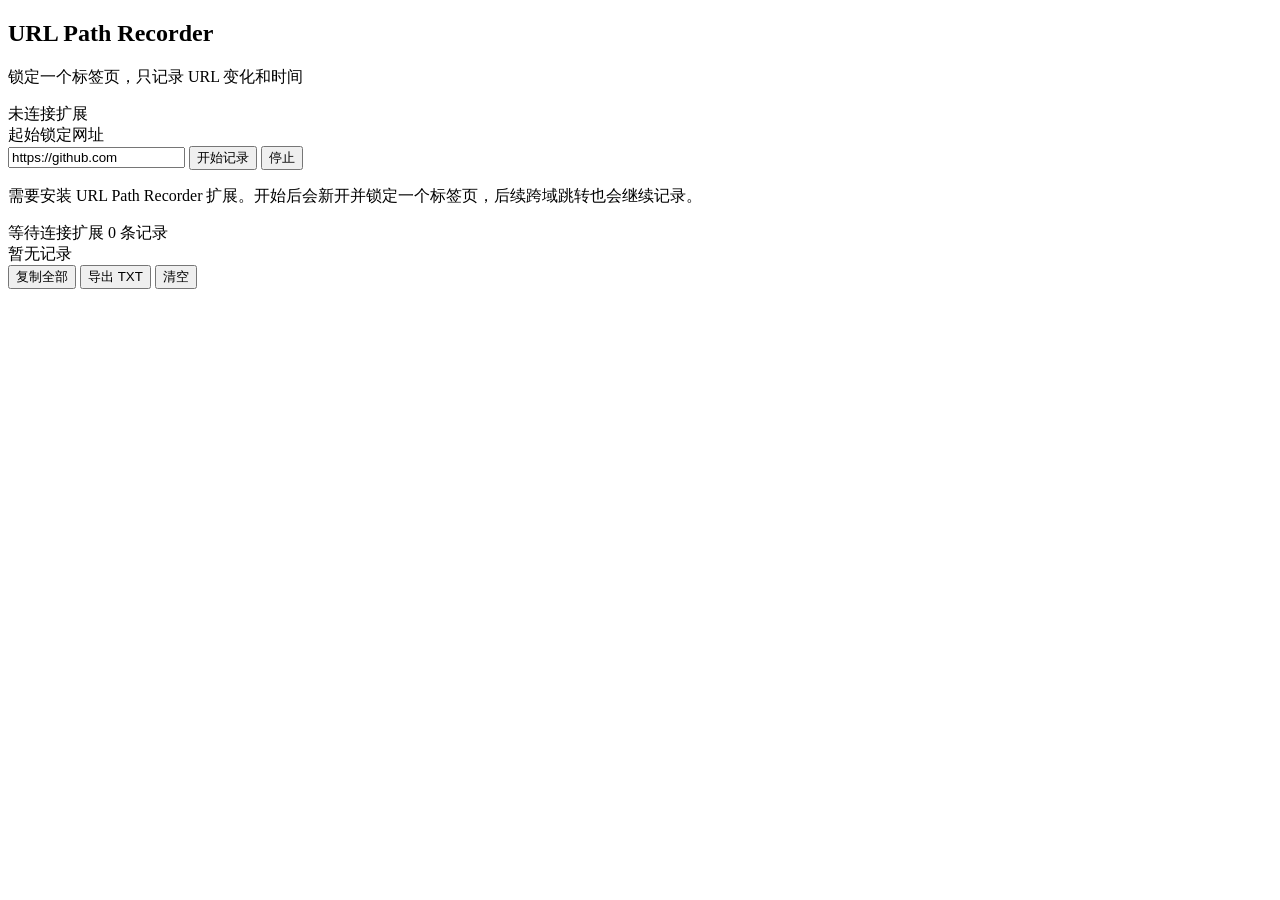
==== index.html @ 96053f65 "Add Pages web UI: index.html" ====
<!doctype html>
<html lang="zh-CN">
<head>
  <meta charset="utf-8">
  <meta name="viewport" content="width=device-width,initial-scale=1">
  <title>URL Path Recorder</title>
  <link rel="stylesheet" href="./style.css">
</head>
<body>
  <div class="wrap">
    <section class="card">
      <header>
        <div>
          <h1>URL Path Recorder</h1>
          <p>锁定一个标签页，只记录 URL 变化和时间</p>
        </div>
        <span id="connection" class="badge offline">未连接扩展</span>
      </header>

      <div class="controls">
        <label for="startUrl">起始锁定网址</label>
        <div class="row">
          <input id="startUrl" value="https://github.com" placeholder="https://github.com">
          <button id="start">开始记录</button>
          <button id="stop" class="secondary">停止</button>
        </div>
        <p class="hint">需要安装 URL Path Recorder 扩展。开始后会新开并锁定一个标签页，后续跨域跳转也会继续记录。</p>
      </div>

      <div class="statusbar">
        <span><i id="dot" class="dot"></i><span id="state">等待连接扩展</span></span>
        <span id="count">0 条记录</span>
      </div>

      <main id="list">
        <div class="empty">暂无记录</div>
      </main>

      <footer>
        <button id="copy" class="secondary">复制全部</button>
        <button id="export" class="secondary">导出 TXT</button>
        <button id="clear" class="danger">清空</button>
      </footer>
    </section>
  </div>

  <script src="./app.js"></script>
</body>
</html>
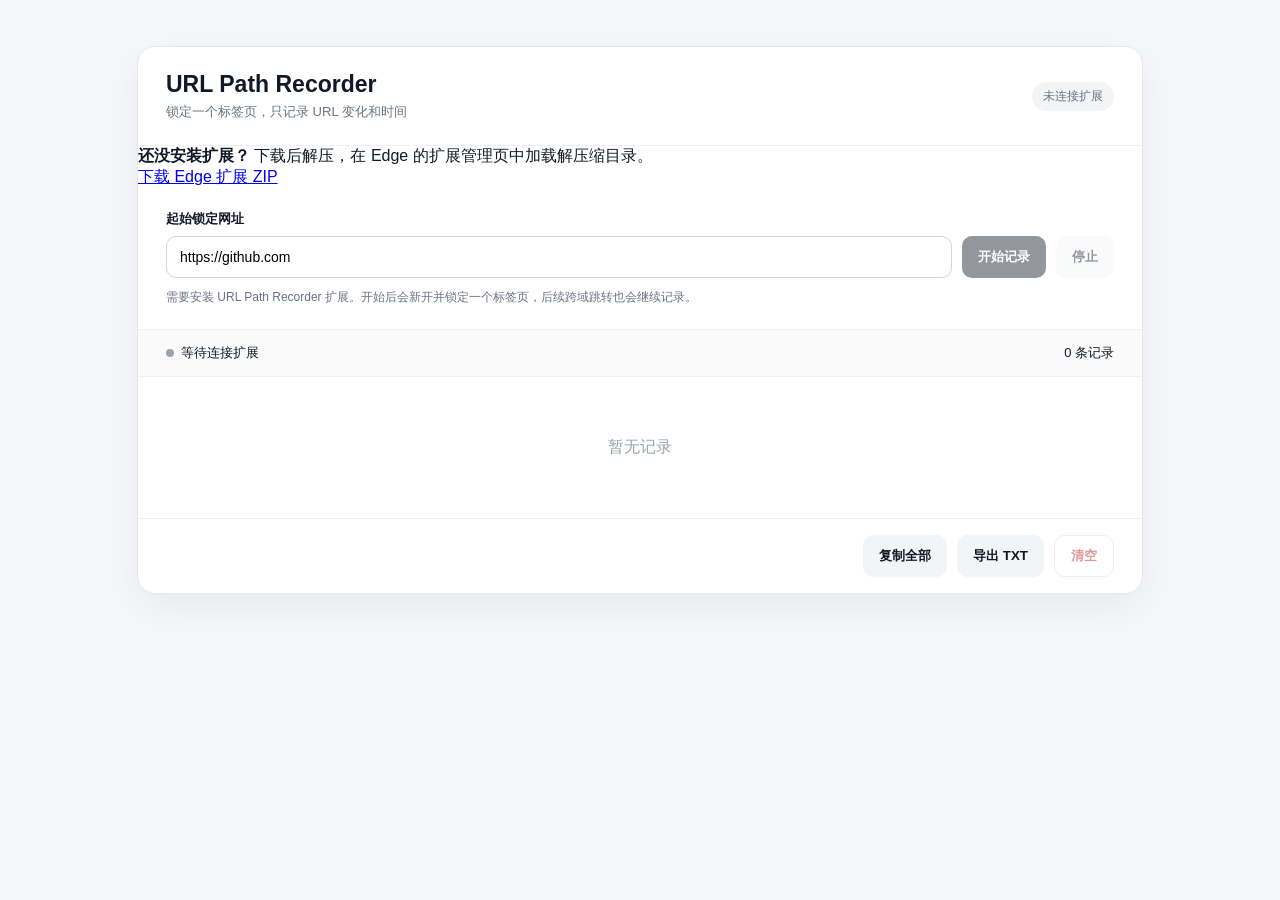
==== commit 8a13f3fc: "Add extension download button to Pages" ====
--- a/index.html
+++ b/index.html
@@ -16,6 +16,14 @@
         </div>
         <span id="connection" class="badge offline">未连接扩展</span>
       </header>
+
+      <div class="installbar">
+        <div>
+          <strong>还没安装扩展？</strong>
+          <span>下载后解压，在 Edge 的扩展管理页中加载解压缩目录。</span>
+        </div>
+        <a class="download" href="https://github.com/amsasw/url-set/archive/refs/heads/main.zip">下载 Edge 扩展 ZIP</a>
+      </div>
 
       <div class="controls">
         <label for="startUrl">起始锁定网址</label>
--- a/style.css
+++ b/style.css
@@ -0,0 +1,31 @@
+:root{font-family:Inter,-apple-system,BlinkMacSystemFont,"Segoe UI","Microsoft YaHei",sans-serif;color:#111827;background:#f5f7fb}
+*{box-sizing:border-box}
+body{margin:0}
+.wrap{max-width:1050px;margin:46px auto;padding:0 22px}
+.card{background:#fff;border:1px solid #e5e7eb;border-radius:18px;box-shadow:0 14px 42px rgba(0,0,0,.06);overflow:hidden}
+header{padding:24px 28px;border-bottom:1px solid #edf0f4;display:flex;justify-content:space-between;align-items:center;gap:18px}
+h1{margin:0 0 5px;font-size:23px}
+header p{margin:0;color:#6b7280;font-size:13px}
+.badge{padding:6px 11px;border-radius:999px;font-size:12px}
+.badge.offline{background:#f3f4f6;color:#6b7280}
+.badge.online{background:#dcfce7;color:#166534}
+.controls{padding:22px 28px;border-bottom:1px solid #edf0f4}
+label{font-size:13px;font-weight:650;display:block;margin-bottom:8px}
+.row{display:flex;gap:10px}
+input{flex:1;padding:12px 13px;border:1px solid #d1d5db;border-radius:10px;font-size:14px;outline:none}
+input:focus{border-color:#111827}
+button{border:0;border-radius:10px;padding:11px 16px;font-weight:650;cursor:pointer;background:#111827;color:#fff}
+button:disabled{opacity:.45;cursor:not-allowed}
+button.secondary{background:#f3f4f6;color:#111827}
+button.danger{background:#fff;color:#b91c1c;border:1px solid #fecaca}
+.hint{font-size:12px;color:#6b7280;margin:10px 0 0;line-height:1.6}
+.statusbar{padding:14px 28px;background:#fafafa;border-bottom:1px solid #edf0f4;display:flex;justify-content:space-between;font-size:13px}
+.dot{display:inline-block;width:8px;height:8px;border-radius:50%;background:#9ca3af;margin-right:7px}
+.dot.on{background:#16a34a;box-shadow:0 0 0 4px rgba(22,163,74,.1)}
+main{padding:5px 28px;max-height:58vh;overflow:auto}
+.item{display:grid;grid-template-columns:190px 1fr;gap:18px;padding:14px 0;border-bottom:1px solid #f0f1f4}
+.time{font:12px Consolas,monospace;color:#6b7280}
+.url{font:13px Consolas,monospace;word-break:break-all;user-select:text}
+.empty{text-align:center;color:#9ca3af;padding:55px 0}
+footer{padding:16px 28px;border-top:1px solid #edf0f4;display:flex;gap:10px;justify-content:flex-end}
+@media(max-width:720px){.row{flex-direction:column}.item{grid-template-columns:1fr;gap:5px}.statusbar{gap:10px;flex-direction:column}}
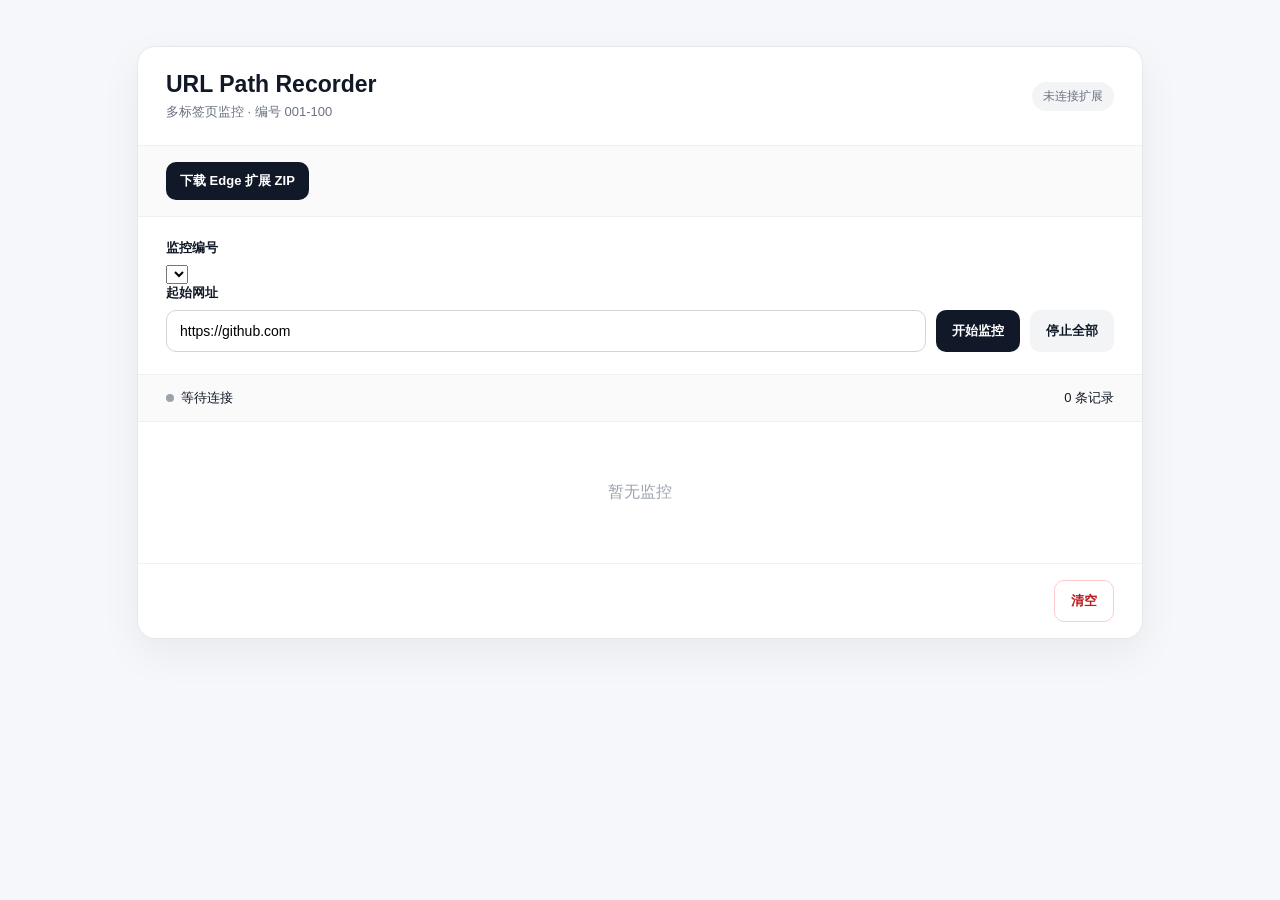
==== commit e5850c15: "Update Pages UI for multi monitor v0.6" ====
--- a/index.html
+++ b/index.html
@@ -1,57 +1,23 @@
 <!doctype html>
 <html lang="zh-CN">
 <head>
-  <meta charset="utf-8">
-  <meta name="viewport" content="width=device-width,initial-scale=1">
-  <title>URL Path Recorder</title>
-  <link rel="stylesheet" href="./style.css">
+<meta charset="utf-8"><meta name="viewport" content="width=device-width,initial-scale=1">
+<title>URL Path Recorder</title>
+<link rel="stylesheet" href="./style.css">
 </head>
 <body>
-  <div class="wrap">
-    <section class="card">
-      <header>
-        <div>
-          <h1>URL Path Recorder</h1>
-          <p>锁定一个标签页，只记录 URL 变化和时间</p>
-        </div>
-        <span id="connection" class="badge offline">未连接扩展</span>
-      </header>
-
-      <div class="installbar">
-        <div>
-          <strong>还没安装扩展？</strong>
-          <span>下载后解压，在 Edge 的扩展管理页中加载解压缩目录。</span>
-        </div>
-        <a class="download" href="https://github.com/amsasw/url-set/archive/refs/heads/main.zip">下载 Edge 扩展 ZIP</a>
-      </div>
-
-      <div class="controls">
-        <label for="startUrl">起始锁定网址</label>
-        <div class="row">
-          <input id="startUrl" value="https://github.com" placeholder="https://github.com">
-          <button id="start">开始记录</button>
-          <button id="stop" class="secondary">停止</button>
-        </div>
-        <p class="hint">需要安装 URL Path Recorder 扩展。开始后会新开并锁定一个标签页，后续跨域跳转也会继续记录。</p>
-      </div>
-
-      <div class="statusbar">
-        <span><i id="dot" class="dot"></i><span id="state">等待连接扩展</span></span>
-        <span id="count">0 条记录</span>
-      </div>
-
-      <main id="list">
-        <div class="empty">暂无记录</div>
-      </main>
-
-      <footer>
-        <button id="copy" class="secondary">复制全部</button>
-        <button id="export" class="secondary">导出 TXT</button>
-        <button id="clear" class="danger">清空</button>
-      </footer>
-    </section>
-  </div>
-
-  <script src="./app.js"></script>
-</body>
-</html>+<div class="wrap"><section class="card">
+<header><div><h1>URL Path Recorder</h1><p>多标签页监控 · 编号 001-100</p></div><span id="connection" class="badge offline">未连接扩展</span></header>
+<div class="installbar"><a class="download" href="https://github.com/amsasw/url-set/archive/refs/heads/main.zip">下载 Edge 扩展 ZIP</a></div>
+<div class="controls">
+<label>监控编号</label>
+<select id="monitorId"></select>
+<label>起始网址</label>
+<div class="row"><input id="startUrl" value="https://github.com"><button id="start">开始监控</button><button id="stop" class="secondary">停止全部</button></div>
+</div>
+<div class="statusbar"><span><i id="dot" class="dot"></i><span id="state">等待连接</span></span><span id="count">0 条记录</span></div>
+<main id="list"><div class="empty">暂无监控</div></main>
+<footer><button id="clear" class="danger">清空</button></footer>
+</section></div>
+<script src="./app.js"></script>
+</body></html>
--- a/style.css
+++ b/style.css
@@ -9,6 +9,12 @@
 .badge{padding:6px 11px;border-radius:999px;font-size:12px}
 .badge.offline{background:#f3f4f6;color:#6b7280}
 .badge.online{background:#dcfce7;color:#166534}
+.installbar{padding:16px 28px;border-bottom:1px solid #edf0f4;background:#fafafa;display:flex;justify-content:space-between;align-items:center;gap:18px}
+.installbar div{display:flex;flex-direction:column;gap:4px}
+.installbar strong{font-size:13px}
+.installbar span{font-size:12px;color:#6b7280}
+.download{display:inline-flex;align-items:center;justify-content:center;text-decoration:none;white-space:nowrap;border-radius:10px;padding:10px 14px;background:#111827;color:#fff;font-size:13px;font-weight:650}
+.download:hover{opacity:.9}
 .controls{padding:22px 28px;border-bottom:1px solid #edf0f4}
 label{font-size:13px;font-weight:650;display:block;margin-bottom:8px}
 .row{display:flex;gap:10px}
@@ -28,4 +34,4 @@
 .url{font:13px Consolas,monospace;word-break:break-all;user-select:text}
 .empty{text-align:center;color:#9ca3af;padding:55px 0}
 footer{padding:16px 28px;border-top:1px solid #edf0f4;display:flex;gap:10px;justify-content:flex-end}
-@media(max-width:720px){.row{flex-direction:column}.item{grid-template-columns:1fr;gap:5px}.statusbar{gap:10px;flex-direction:column}}+@media(max-width:720px){.installbar{align-items:stretch;flex-direction:column}.download{width:100%}.row{flex-direction:column}.item{grid-template-columns:1fr;gap:5px}.statusbar{gap:10px;flex-direction:column}}
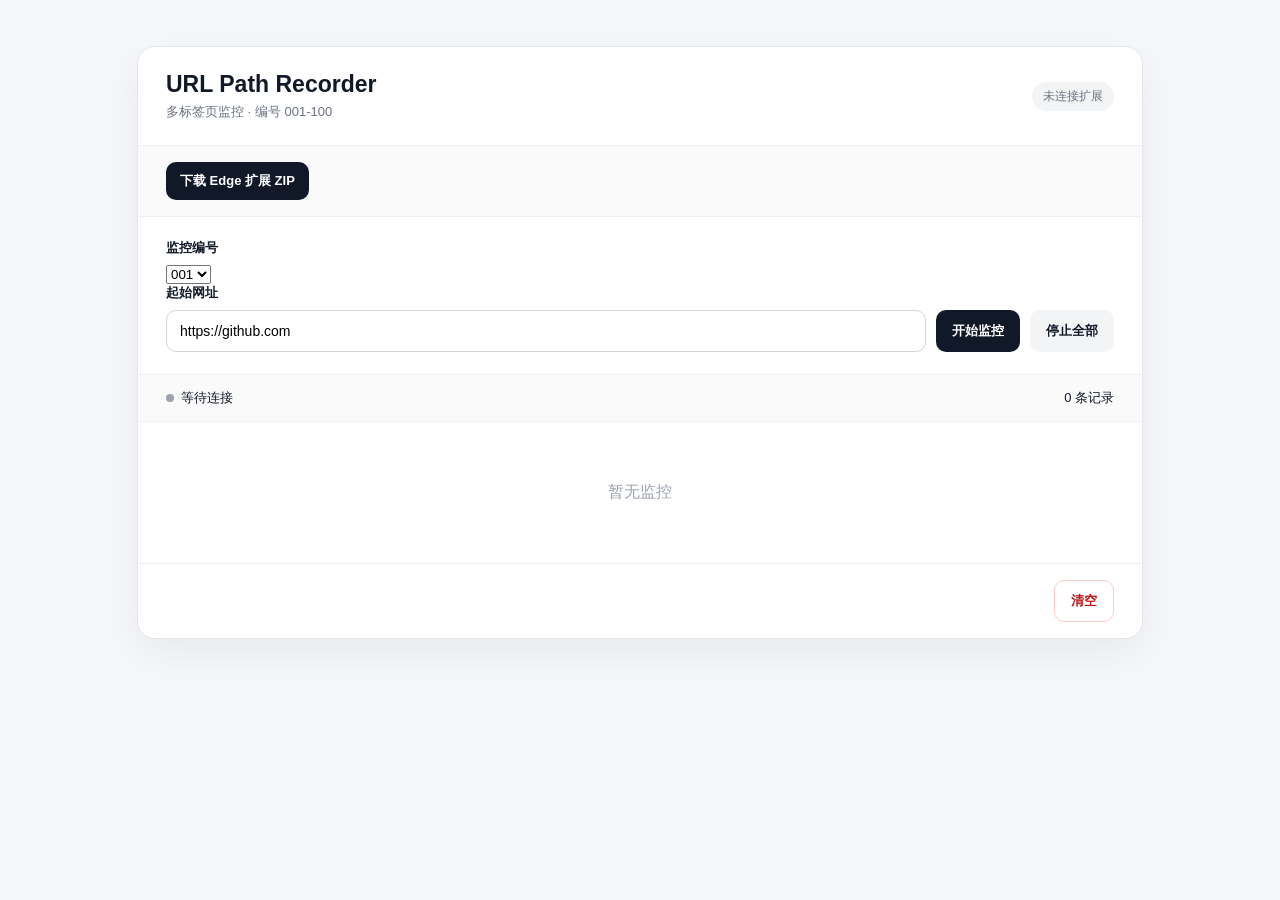
==== commit d8e5ca97: "Fix Pages cache for v0.6 UI" ====
--- a/index.html
+++ b/index.html
@@ -3,7 +3,7 @@
 <head>
 <meta charset="utf-8"><meta name="viewport" content="width=device-width,initial-scale=1">
 <title>URL Path Recorder</title>
-<link rel="stylesheet" href="./style.css">
+<link rel="stylesheet" href="./style.css?v=0.6">
 </head>
 <body>
 <div class="wrap"><section class="card">
@@ -19,5 +19,5 @@
 <main id="list"><div class="empty">暂无监控</div></main>
 <footer><button id="clear" class="danger">清空</button></footer>
 </section></div>
-<script src="./app.js"></script>
+<script src="./app.js?v=0.6"></script>
 </body></html>
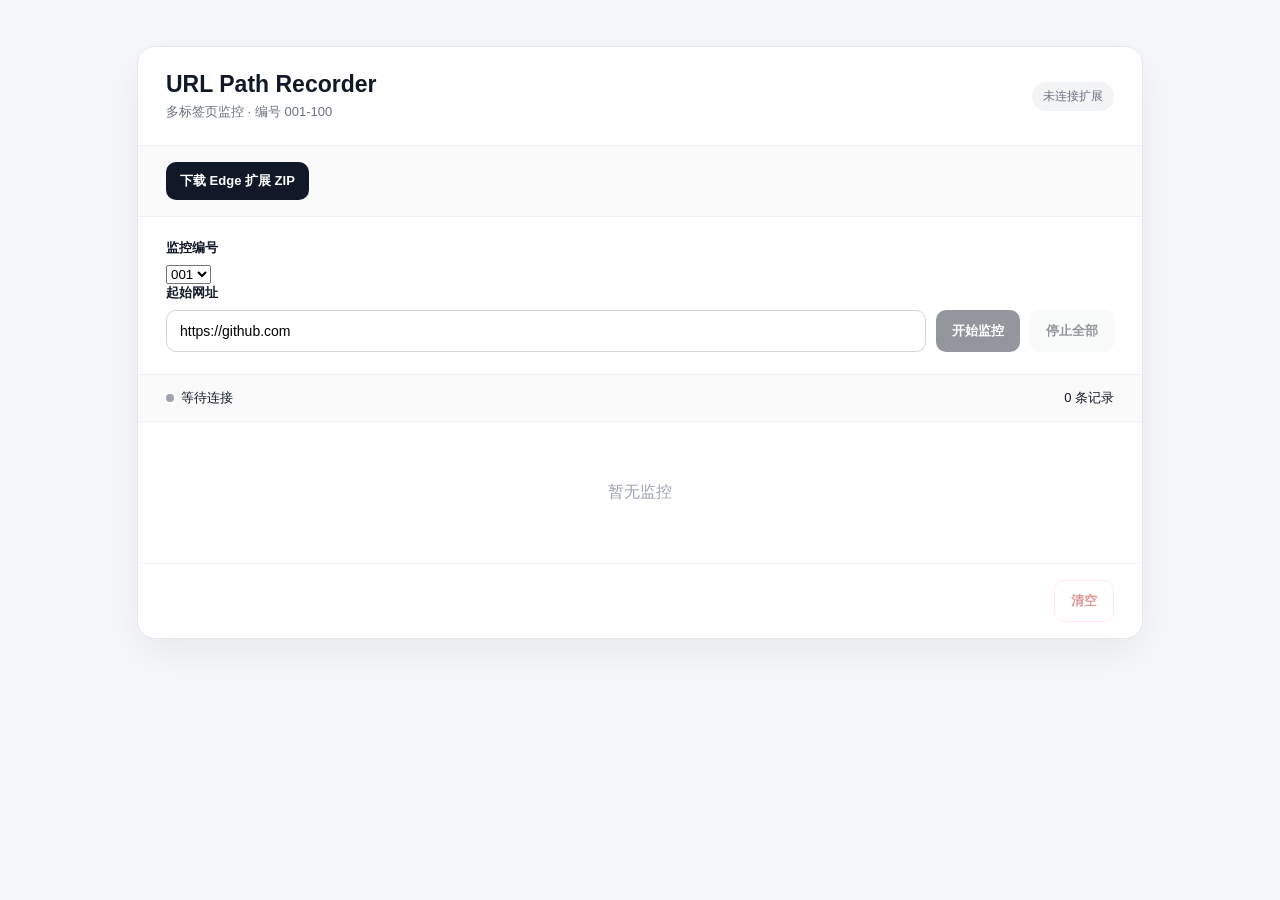
==== commit 9d1d0f84: "Refresh Pages assets for realtime monitor fix" ====
--- a/index.html
+++ b/index.html
@@ -3,7 +3,7 @@
 <head>
 <meta charset="utf-8"><meta name="viewport" content="width=device-width,initial-scale=1">
 <title>URL Path Recorder</title>
-<link rel="stylesheet" href="./style.css?v=0.6">
+<link rel="stylesheet" href="./style.css?v=0.6.2">
 </head>
 <body>
 <div class="wrap"><section class="card">
@@ -19,5 +19,5 @@
 <main id="list"><div class="empty">暂无监控</div></main>
 <footer><button id="clear" class="danger">清空</button></footer>
 </section></div>
-<script src="./app.js?v=0.6"></script>
+<script src="./app.js?v=0.6.2"></script>
 </body></html>
--- a/style.css
+++ b/style.css
@@ -34,4 +34,20 @@
 .url{font:13px Consolas,monospace;word-break:break-all;user-select:text}
 .empty{text-align:center;color:#9ca3af;padding:55px 0}
 footer{padding:16px 28px;border-top:1px solid #edf0f4;display:flex;gap:10px;justify-content:flex-end}
-@media(max-width:720px){.installbar{align-items:stretch;flex-direction:column}.download{width:100%}.row{flex-direction:column}.item{grid-template-columns:1fr;gap:5px}.statusbar{gap:10px;flex-direction:column}}+@media(max-width:720px){.installbar{align-items:stretch;flex-direction:column}.download{width:100%}.row{flex-direction:column}.item{grid-template-columns:1fr;gap:5px}.statusbar{gap:10px;flex-direction:column}}
+.monitor-card{border:1px solid #e5e7eb;border-radius:14px;margin-bottom:16px;overflow:hidden;background:#fff}
+.monitor-head{display:flex;align-items:center;justify-content:space-between;gap:14px;padding:14px 16px;background:#fafafa;border-bottom:1px solid #eef0f4}
+.monitor-title{display:flex;align-items:center;gap:12px}
+.monitor-id{font-size:16px}
+.monitor-status{font-size:12px;font-weight:600}
+.monitor-status.running{color:#15803d}
+.monitor-status.stopped{color:#6b7280}
+.monitor-count{font-size:12px;color:#6b7280}
+.monitor-start-url{padding:11px 16px;border-bottom:1px solid #eef0f4;font:12px Consolas,monospace;color:#4b5563;word-break:break-all}
+.records{max-height:320px;overflow:auto}
+.record-row{display:grid;grid-template-columns:190px minmax(0,1fr);gap:16px;padding:10px 16px;border-bottom:1px solid #f2f3f5}
+.record-row:last-child{border-bottom:0}
+.record-time{font:12px Consolas,monospace;color:#6b7280;white-space:nowrap}
+.record-url{font:12px Consolas,monospace;word-break:break-all;color:#111827;user-select:text}
+.records-empty{padding:18px 16px;color:#9ca3af;font-size:13px}
+@media(max-width:720px){.record-row{grid-template-columns:1fr;gap:4px}}
